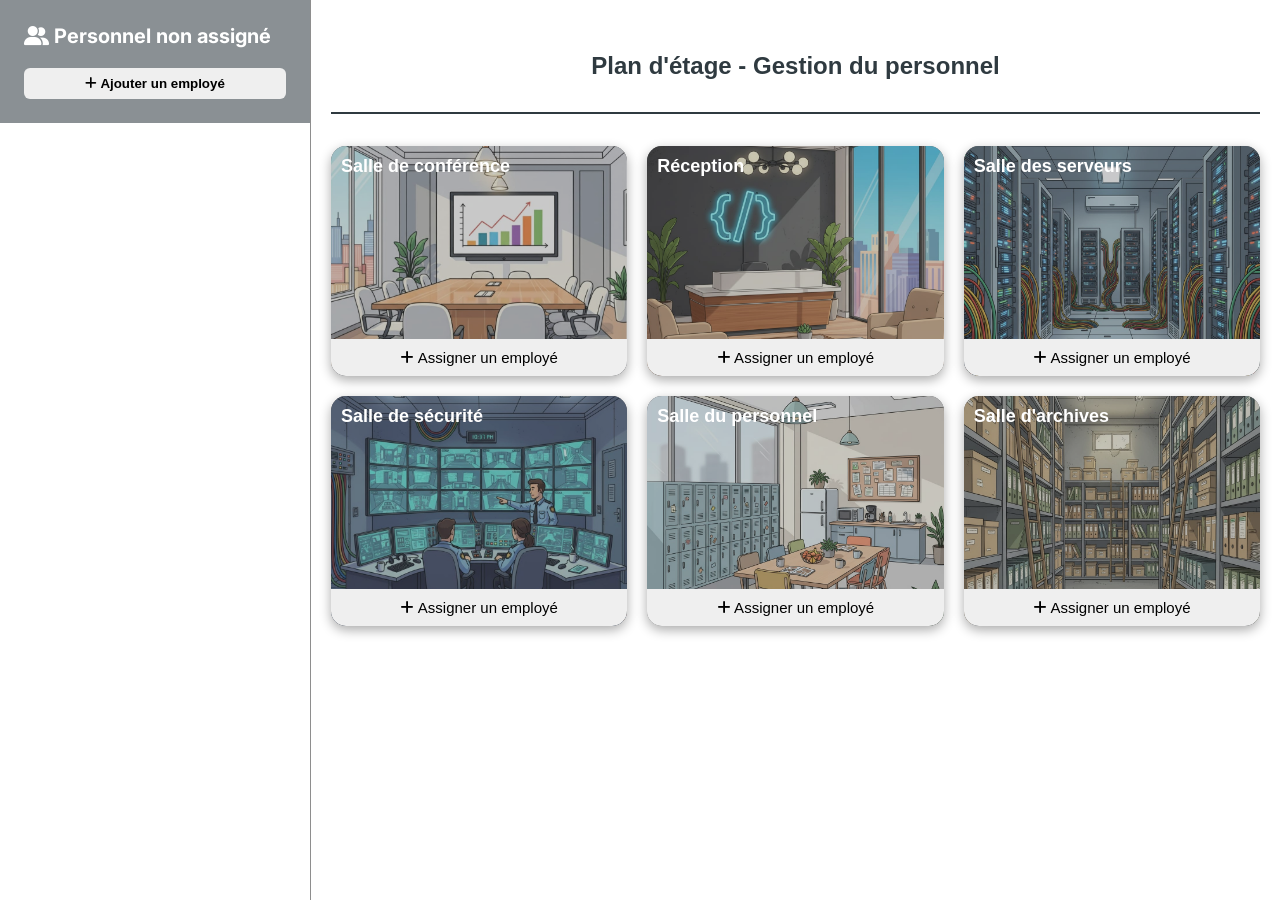
==== index.html @ eb278aaa "feat(layout): add index.html and style.css" ====
<!DOCTYPE html>
<html lang="en">

<head>
    <meta charset="UTF-8">
    <meta name="viewport" content="width=device-width, initial-scale=1.0">
    <title>Document</title>
    <link rel="stylesheet" href="https://cdnjs.cloudflare.com/ajax/libs/font-awesome/6.4.0/css/all.min.css">
    <link rel="stylesheet" href="./style/style.css">
    <link href="https://fonts.googleapis.com/css2?family=Inter:wght@300;400;500;600&display=swap" rel="stylesheet">

</head>

<body>
    <section>
        <div id="sidebar">
            <div class="ajouterEmploye">
                <h1 class="titer"><i class="fa-solid fa-user-friends"></i> Personnel non assigné</h1>
                <button id="btnAjt"><i class="fa-solid fa-plus"></i> Ajouter un employé</button>
            </div>
            <div class="modal" id="modals">
                <div id="form">

                    <h2>Ajouter un nouvel employé</h2>
                    <div id="contenur">
                        <div>
                            <label for="nom" >Nom</label>
                            <input id="nom" type="text" placeholder="Entrez le nom">

                        </div>
                        <div>
                            <label for="rôle">Rôle</label>
                            <select id="role">
                                <option>Autres rôles</option>
                                <option>Réceptionniste</option>
                                <option>Technicien IT</option>
                                <option>Agent de sécurité</option>
                                <option>Manager</option>
                                <option>Personnel de nettoyage</option>
                            </select>
                        </div>
                        <div>
                            <label for="Email">Email</label>
                            <input id="email" type="email" placeholder="email@gmail.com">
                        </div>
                        <div>
                            <label for="tele">Téléphone</label>
                            <input id="tele" type="number" placeholder="+212 0000-000">
                        </div>
                        <div>
                            <label for="Photo">Photo</label>
                            <input type="file" id="photo">
                            <div class="img">
                                <img alt="Photo" class="photoPersonel">
                            </div>
                        </div>
                        <div class="experiences">
                            <label for="experiences">Experiences:</label>
                            <div>
                                <div>
                                    <label for="company">Company</label>
                                    <input id="company" type="text" placeholder="Enter company">
                                </div>
                                <div>
                                    <label for="role">Role</label>
                                    <input id="experienceRole" type="text" placeholder="Enter rôle">
                                </div>
                                <div>
                                    <label for="from">From</label>
                                    <input id="from" type="date">
                                </div>
                                <div>
                                    <label for="to">To</label>
                                    <input id="to" type="date">
                                </div>

                            </div>
                        </div>
                    </div>
                    <div class="buttons">
                        <button class="btn-annuler" id="annuler">Annuler</button>
                        <button class="btn-Enregisstrer" id="Enregisstrer">Enregisstrer</button>
                    </div>

                </div>
            </div>
            <div id="employés"></div>

        </div>
        <div id="Plan">

            <h1>Plan d'étage - Gestion du personnel</h1>
            <div class="salles">
                <div id="conference">
                    <div class="contenu">
                        <h2>Salle de conférence</h2>
                        <button>
                            <i class="fa-solid fa-plus"></i> Assigner un employé
                        </button>
                    </div>
                    <img src="./img/55b5ba05-fbb1-4e0c-a31c-3c7839262547.jpg" alt="">
                </div>
                <div id="reception">
                    <div class="contenu">
                        <h2>Réception</h2>
                        <div id=""></div>
                        <button>
                            <i class="fa-solid fa-plus"></i> Assigner un employé
                        </button>
                    </div>
                    <img src="./img/063bd063-f55e-401f-86a4-1341b5252b46.jpg" alt="">
                </div>
                <div id="serveurs">
                    <div class="contenu">
                        <h2>Salle des serveurs</h2>
                        <div id=""></div>
                        <button>
                            <i class="fa-solid fa-plus"></i> Assigner un employé
                        </button>
                    </div>
                    <img src="./img/7ec4f500-8942-4f2a-bc3c-788d361d967f.jpg" alt="">
                </div>
                <div id="securite">
                    <div class="contenu">
                        <h2>Salle de sécurité</h2>
                        <div id=""></div>
                        <button>
                            <i class="fa-solid fa-plus"></i> Assigner un employé
                        </button>
                    </div>
                    <img src="./img/4762281c-e634-41d1-9ba2-88b4d7cedc9b.jpg" alt="">
                </div>
                <div id="personnel">
                    <div class="contenu">
                        <h2>Salle du personnel</h2>
                        <div id=""></div>
                        <button>
                            <i class="fa-solid fa-plus"></i> Assigner un employé
                        </button>
                    </div>
                    <img src="./img/salle-du-persones.jpeg" alt="">
                </div>
                <div id="archives">
                    <div class="contenu">
                        <h2>Salle d'archives</h2>
                        <div id=""></div>
                        <button>
                            <i class="fa-solid fa-plus"></i> Assigner un employé
                        </button>
                    </div>
                    <img src="./img/2d6e9fe5-8a68-4dc2-9e7e-9c59a315a3d5.jpg" alt="">
                </div>
            </div>
        </div>



    </section>
    <script src="./js/index.js"></script>
</body>

</html>
---- style/style.css ----
* {
    margin: 0;
    padding: 0;
    box-sizing: border-box;
}

section {
    width: 100%;
    height: 100vh;
    display: flex;
    flex-direction: row;
    font-family: "Inter";
}

/* Sidebar */
#sidebar {
    width: 390px;
    display: flex;
    flex-direction: column;
    gap: 20px;
    color: #fff;
    border-right:1px solid rgba(0, 0, 0, 0.445) ;
}
.ajouterEmploye{
    display: flex;
    flex-direction: column;
    gap: 10px;
    color: #fff;
    background-color:#2f3a408f;
    padding: 1.5rem;
    width:310px;
}
.ajouterEmploye>button:hover{
    background-color: rgb(202, 206, 202);
}
.ajouterEmploye>button:active{
    background-color: rgb(151, 151, 151);
}
.titer {
    font-size: 20px;
    margin-bottom: 10px;
}

#sidebar button {
    border: none;
    padding: 8px 12px;
    font-weight: 600;
    border-radius: 6px;
    cursor: pointer;
}

/* Modal */
#modals {
    display:none;
    width: 100%;
    height: 100vh;
    justify-content: center;
    align-items: center;
    position: absolute;
    top: 0;
    left: 0;
    background: #0000004f;
    z-index: 1000;
}

#form {
    display: flex;
    flex-direction: column;
    background-color: #ffffff;
    color: black;
    gap: 0.5rem;
    border-radius: 10px;
    padding: 1rem;
    width: 380px;
    max-height: 80vh;
    overflow-y: auto; 
}


#contenur {
    display: flex;
    flex-direction: column;
    gap: 10px;
}

#contenur>div {
    display: flex;
    flex-direction: column;
    gap: 5px;
}

/* Inputs */
select,
option,
input {
    border: none;
    background-color: #0000001a;
    border-radius: 10px;
    padding: 5px;
    font-size: 13px;
}

label {
    font-weight: 600;
    font-size: 14px;
}

/* Photo */
.img {
    display: flex;
    justify-content: center;
    align-items: center;
    padding: 1rem;
}

.photoPersonel {
    background-color: #4746461e;
    width: 100px;
    height: 100px;
    border-radius: 50%;

}

/* Experiences */
.experiences>div {
    margin-top: 5px;
    background-color: #cfcdcdb4;
    padding:5px;
    display: flex;
    flex-direction: column;
    gap: 5px;
    border-radius: 10px;
}

.experiences>div>div {
    display: flex;
    flex-direction: column;
}

/* Buttons */
.buttons {
    display: flex;
    justify-content: flex-end;
    padding: 5px;
    gap: 10px;
}

.buttons>button {
    border: none;
    padding: 7px 10px;
    border-radius: 5px;
    color: #fff;

}
.btn-Enregisstrer {
    background-color: rgb(44, 202, 44);
}

.btn-annuler {
    background-color: rgb(235, 68, 68);
}
.btn-Enregisstrer:active{
    background-color: green;
}
.btn-annuler:active {
    background-color:rgb(157, 2, 2) ;
}

/* Plan d'étage */
#Plan {
    padding: 20px;
    font-family: sans-serif;
    width: 100%;
    display: flex;
    flex-direction: column;
    gap: 2rem;
}

#Plan h1 {
    text-align: center;
    border-bottom: 2px solid;
    padding: 2rem;
    color: #2F3A40; 
}

.salles {
    display: grid;
    grid-template-columns: repeat(3, 1fr);
    gap: 20px;
}

/* Carte de salle */
.salles > div {
    position: relative;
    background: #2c2d2f;              
    border-radius: 15px;
    overflow: hidden;
    height: 230px;
    box-shadow: 0 4px 12px #0005;
    transition: transform .2s, box-shadow .2s;
}
#reception,
#serveurs,
#securite ,
#archives{
    position: relative;
    border-radius: 15px;
    overflow: hidden;        /*  permet le scroll vertical si besoin */
    animation: glow 1s infinite alternate;
}

/* ANIMATION */
@keyframes glow {
    from {
        box-shadow: 0 0 0px #fa2836;
        border: 1.5px solid #f8636d;
    }
    to {
        box-shadow: 0 0 15px #fb2e3c;
        border: 1.5px solid #fc5a65;
    }
}


.salles > div:hover {
    transform: translateY(-5px);
    box-shadow: 0 8px 18px #0007;
}

.salles > div h2 {
    margin: 10px;
    font-size: 18px;
    font-weight: 600;
    color: white;
}

/* images */
.salles > div img {
    width: 100%;
    height: 100%;
    object-fit: cover;
    opacity: 0.75;                
    position: absolute;
    top: 0;
    left: 0;
}

.contenu {
    display: flex;
    flex-direction:column;
    justify-content: space-between;
    position: relative;
    z-index: 2;
    height: 100%;
}

.contenu>button{
 padding: 10px;
 border: none;
 cursor: pointer;
 font-size: 15px;
}

.contenu>button:hover{
    color: rgb(9, 185, 9);
}
.contenu>button:active{
    color: rgb(2, 51, 2);
}
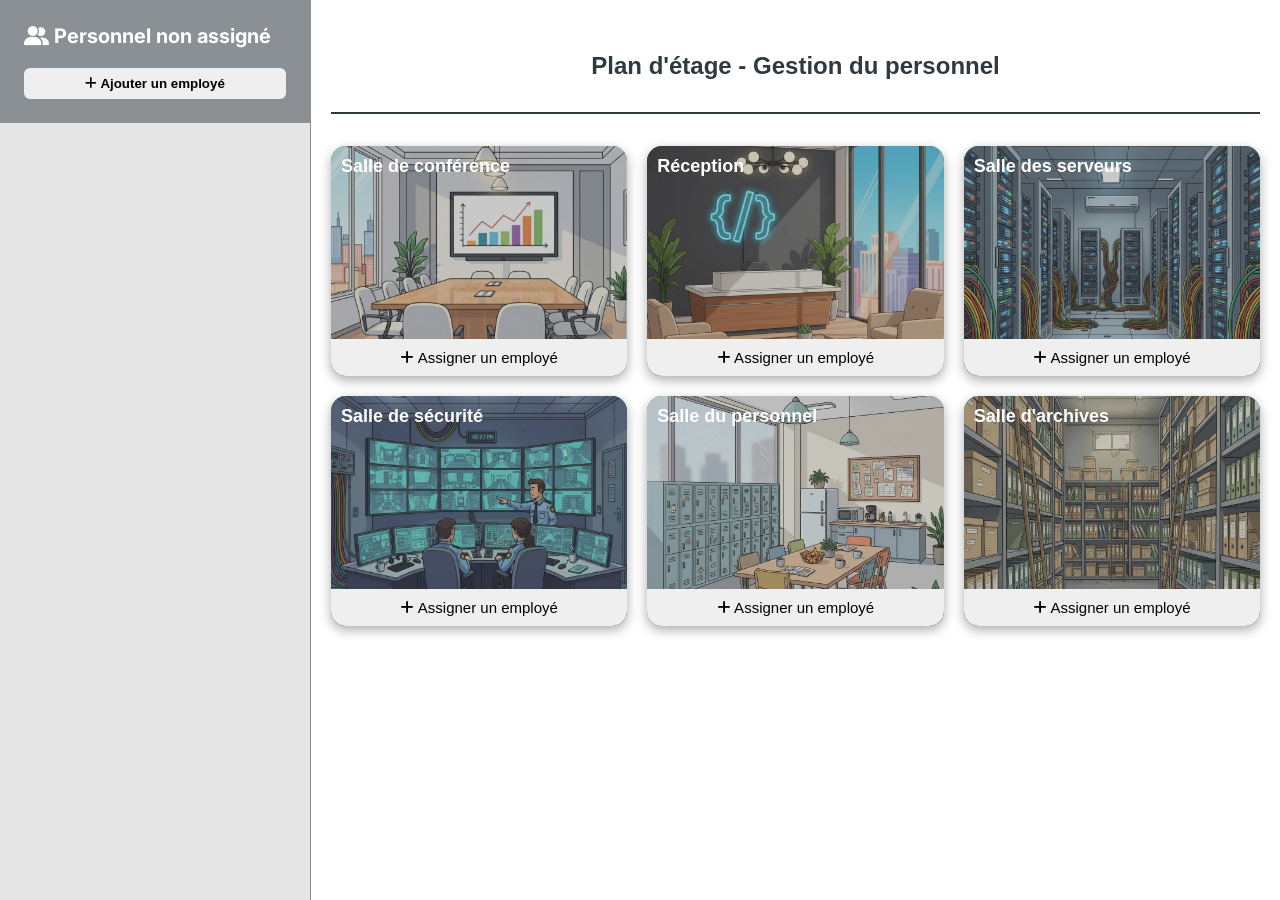
==== commit 3dc532c2: "feat(employees): finish zone actions (add/remove employee, profile modal)" ====
--- a/index.html
+++ b/index.html
@@ -55,25 +55,9 @@
                             </div>
                         </div>
                         <div class="experiences">
-                            <label for="experiences">Experiences:</label>
-                            <div>
-                                <div>
-                                    <label for="company">Company</label>
-                                    <input id="company" type="text" placeholder="Enter company">
-                                </div>
-                                <div>
-                                    <label for="role">Role</label>
-                                    <input id="experienceRole" type="text" placeholder="Enter rôle">
-                                </div>
-                                <div>
-                                    <label for="from">From</label>
-                                    <input id="from" type="date">
-                                </div>
-                                <div>
-                                    <label for="to">To</label>
-                                    <input id="to" type="date">
-                                </div>
-
+                            <div class="Exp">
+                            <label for="experiences">Experiences :</label>
+                            <button class="btn-ajoute"><i class="fa-solid fa-plus"></i></button>
                             </div>
                         </div>
                     </div>
--- a/style/style.css
+++ b/style/style.css
@@ -17,19 +17,30 @@
     width: 390px;
     display: flex;
     flex-direction: column;
-    gap: 20px;
     color: #fff;
     border-right:1px solid rgba(0, 0, 0, 0.445) ;
 }
 .ajouterEmploye{
     display: flex;
     flex-direction: column;
+
     gap: 10px;
     color: #fff;
     background-color:#2f3a408f;
     padding: 1.5rem;
     width:310px;
 }
+.Exp{
+    display: flex;
+    justify-content: space-between;
+}
+.Exp>button{
+    background-color: rgb(44, 202, 44);
+}
+.Exp>button:active{
+    background-color: green;
+}
+
 .ajouterEmploye>button:hover{
     background-color: rgb(202, 206, 202);
 }
@@ -122,9 +133,13 @@
 }
 
 /* Experiences */
-.experiences>div {
+.experiences{
+
+}
+
+.information {
     margin-top: 5px;
-    background-color: #cfcdcdb4;
+    background-color: #e8e7e7b4;
     padding:5px;
     display: flex;
     flex-direction: column;
@@ -266,4 +281,14 @@
 }
 .contenu>button:active{
     color: rgb(2, 51, 2);
+}
+
+#employés{
+    padding: 10px;
+    background-color: #0000001a;
+    width: 100%;
+    height: 100%;
+    display: flex;
+    flex-direction: column;
+    gap: 10px
 }
